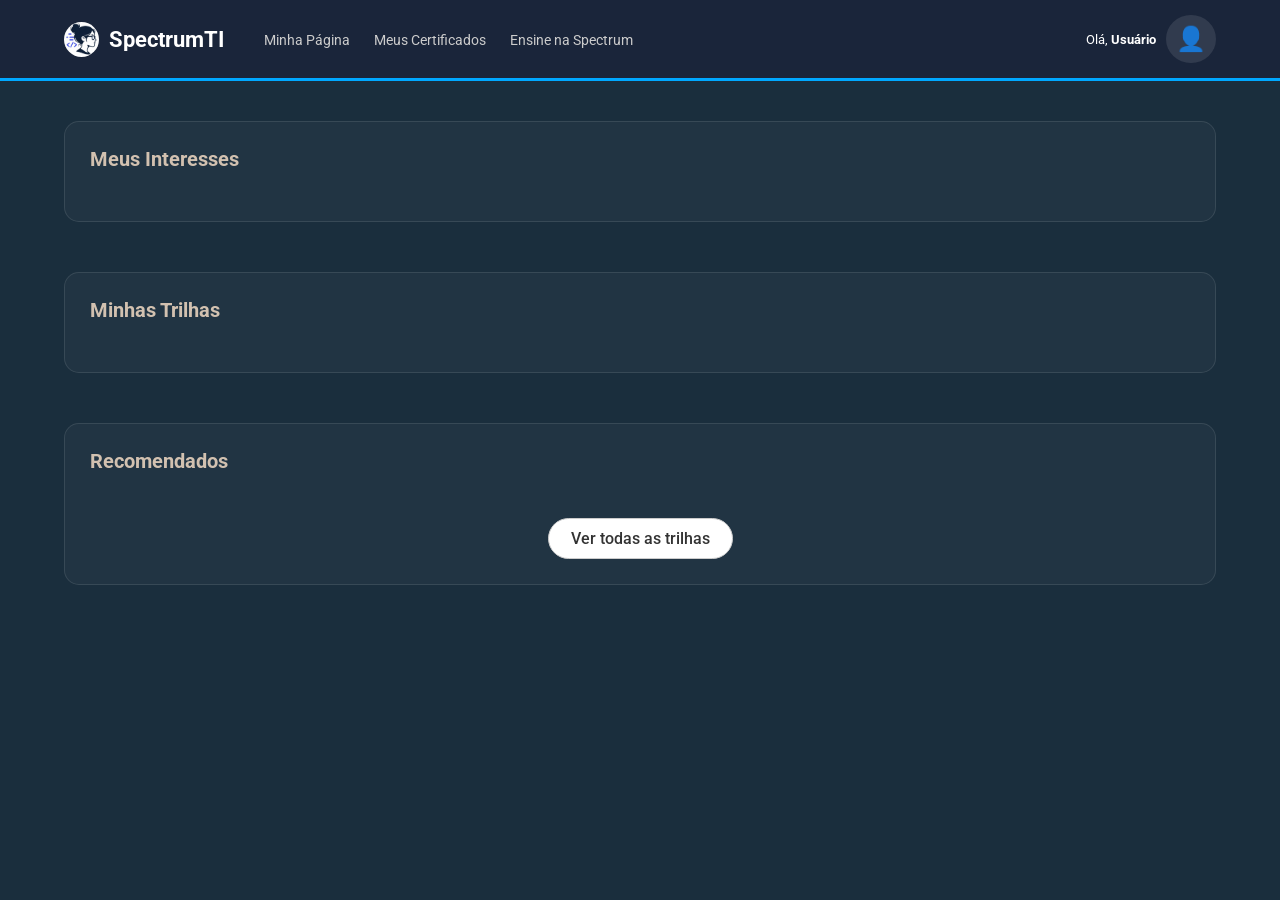
==== html/aula.html @ 2f498c72 "Atualização do sistema" ====
<!DOCTYPE html>
<html lang="pt-br">

<head>
    <meta charset="UTF-8">
    <meta name="viewport" content="width=device-width, initial-scale=1.0">
    <title>School - Aula</title>
    <link rel="stylesheet" href="../css/aula.css">
    <link href="https://fonts.googleapis.com/css2?family=Roboto:wght@400;500;700;900&display=swap" rel="stylesheet">
</head>

<body>

    <header class="header">
        <div class="header-left">
            <div class="logo-container">
                <img src="../Imagens/logo.png" alt="Logo" class="logo">
                <span class="school-name">SpectrumTI</span>
            </div>
            <nav class="nav-menu">
                <a href="trilha_cursos.html">Minha Página</a>
                <a href="#">Meus Certificados</a>
                <a href="#">Ensine na Spectrum</a>
            </nav>
        </div>

        <div class="user-profile">
            <div class="user-info">
                <span>Olá,</span>
                <strong id="user-name">Usuário</strong>
            </div>
            <div id="user-icon" class="user-icon">👤</div>
            <div id="user-dropdown" class="user-dropdown">
                <a href="perfil.html">Perfil</a>
                <a href="../backend/logout.php">Sair</a>
            </div>
        </div>
    </header>

    <main class="main-content">

        <section id="aula-container" class="aula-container">

            <div class="aula-topo">
                <span id="aula-trilha" class="aula-trilha">Trilha</span>
                <h1 id="aula-nome">Carregando aula...</h1>
                <p id="aula-descricao"></p>
            </div>

            <div class="aula-tabs">
                <button id="btn-video" class="tab-btn active" type="button" onclick="mostrarVideo()">Vídeo</button>
                <button id="btn-texto" class="tab-btn" type="button" onclick="mostrarTexto()">Texto da aula</button>
            </div>

            <section id="area-video" class="conteudo-aula active">
                <div class="video-wrapper">
                    <iframe id="aula-video" src="" title="Vídeo da aula" allowfullscreen></iframe>
                </div>
            </section>

            <section id="area-texto" class="conteudo-aula">
                <article id="aula-texto" class="aula-texto"></article>
            </section>

            <div class="aula-actions">
                <button id="btn-voltar" class="btn-secundario" type="button">Voltar para trilha</button>
                <button id="btn-concluir" class="btn-concluir" type="button" onclick="concluirAula()">Concluir</button>
            </div>

        </section>

        <section id="certificado-container" class="certificado-container" style="display:none;">
            <div class="certificado-card">
                <span class="certificado-label">Trilha concluída</span>
                <h1>Parabéns!</h1>
                <p id="certificado-mensagem">
                    Você concluiu todos os cursos ativos desta trilha.
                </p>

                <div class="certificado-actions">
                    <button id="btn-voltar-certificado" class="btn-secundario" type="button">Voltar para trilha</button>
                    <a id="btn-acessar-certificado" class="btn-concluir" href="#">Acessar certificado</a>
                </div>
            </div>
        </section>

    </main>

    <script src="../js/aula.js"></script>

</body>

</html>
---- css/aula.css ----
* {
    margin: 0;
    padding: 0;
    box-sizing: border-box;
}

body {
    font-family: 'Roboto', sans-serif;
    background-color: #234c6a;
    color: white;
}

.header {
    background-color: #1a253a;
    padding: 15px 5%;
    display: flex;
    justify-content: space-between;
    align-items: center;
    border-bottom: 3px solid #00a8ff;
    color: white;
}

.header-left {
    display: flex;
    align-items: center;
    gap: 40px;
}

.logo-container {
    display: flex;
    align-items: center;
    gap: 10px;
}

.logo {
    width: 35px;
    height: 35px;
    background: white;
    border-radius: 50%;
}

.school-name {
    font-size: 22px;
    font-weight: bold;
}

.nav-menu a {
    color: #ccc;
    text-decoration: none;
    margin-right: 20px;
    font-size: 14px;
    transition: 0.3s;
}

.nav-menu a:hover {
    color: white;
}

.user-profile {
    display: flex;
    align-items: center;
    gap: 10px;
    position: relative;
}

.user-info {
    text-align: right;
    font-size: 13px;
}

.user-icon {
    font-size: 24px;
    background: rgba(255, 255, 255, 0.1);
    padding: 10px;
    border-radius: 50%;
    cursor: pointer;
}

.user-dropdown {
    position: absolute;
    top: 100%;
    right: 0;
    background: white;
    border: 1px solid #ccc;
    border-radius: 4px;
    box-shadow: 0 2px 5px rgba(0, 0, 0, 0.2);
    min-width: 120px;
    display: none;
    z-index: 1000;
}

.user-dropdown a {
    display: block;
    padding: 10px;
    text-decoration: none;
    color: #333;
    border-bottom: 1px solid #eee;
}

.user-dropdown a:hover {
    background: #f5f5f5;
}

.main-content {
    padding: 45px 10%;
}

.aula-container {
    width: 100%;
}

.aula-topo {
    margin-bottom: 32px;
}

.aula-trilha {
    display: inline-block;
    color: #00b0ff;
    font-weight: 900;
    font-size: 15px;
    margin-bottom: 12px;
}

.aula-topo h1 {
    font-size: 42px;
    font-weight: 900;
    margin-bottom: 18px;
    color: #fff;
}

.aula-topo p {
    font-size: 18px;
    line-height: 1.5;
    color: #d7d7d7;
    max-width: 950px;
}

.aula-tabs {
    display: flex;
    gap: 12px;
    margin-bottom: 26px;
}

.tab-btn {
    border: 1px solid #00bfff;
    background: transparent;
    color: #00bfff;
    padding: 12px 24px;
    border-radius: 50px;
    font-size: 15px;
    font-weight: 900;
    cursor: pointer;
    transition: 0.3s;
}

.tab-btn.active,
.tab-btn:hover {
    background: #00bfff;
    color: #000;
}

.conteudo-aula {
    display: none;
}

.conteudo-aula.active {
    display: block;
}

.video-wrapper {
    width: 100%;
    aspect-ratio: 16 / 9;
    background: #111827;
    border-radius: 22px;
    overflow: hidden;
}

.video-wrapper iframe {
    width: 100%;
    height: 100%;
    border: none;
}

.aula-texto {
    background: #f8fafc;
    color: #111827;
    padding: 40px;
    border-radius: 22px;
    line-height: 1.75;
    font-size: 17px;
    min-height: 350px;
}

.aula-texto h1,
.aula-texto h2,
.aula-texto h3 {
    color: #1428a0;
    margin: 22px 0 14px;
}

.aula-texto p {
    margin-bottom: 16px;
}

.aula-texto ul,
.aula-texto ol {
    margin-left: 24px;
    margin-bottom: 18px;
}

.aula-texto strong,
.aula-texto b {
    color: #000;
}

.aula-actions {
    display: flex;
    justify-content: space-between;
    gap: 18px;
    margin-top: 32px;
}

.btn-secundario,
.btn-concluir {
    border: none;
    border-radius: 50px;
    padding: 15px 28px;
    font-size: 15px;
    font-weight: 900;
    cursor: pointer;
    text-decoration: none;
    text-align: center;
    transition: 0.3s;
}

.btn-secundario {
    background: transparent;
    color: #fff;
    border: 1px solid #d2c1b6;
}

.btn-secundario:hover {
    background: rgba(210, 193, 182, 0.18);
}

.btn-concluir {
    background: #00e676;
    color: #06120b;
}

.btn-concluir:hover {
    background: #00c853;
    transform: translateY(-2px);
}

.certificado-container {
    min-height: 520px;
    display: flex;
    align-items: center;
    justify-content: center;
}

.certificado-card {
    width: 100%;
    max-width: 780px;
    background: #d2c1b6;
    color: #111;
    border-radius: 28px;
    padding: 50px;
    text-align: center;
    box-shadow: 0 18px 45px rgba(0, 0, 0, 0.35);
}

.certificado-label {
    display: inline-block;
    background: #1428a0;
    color: #fff;
    padding: 8px 18px;
    border-radius: 50px;
    font-size: 14px;
    font-weight: 900;
    margin-bottom: 22px;
}

.certificado-card h1 {
    font-size: 46px;
    font-weight: 900;
    margin-bottom: 18px;
}

.certificado-card p {
    font-size: 20px;
    line-height: 1.45;
    margin-bottom: 32px;
}

.certificado-actions {
    display: flex;
    justify-content: center;
    gap: 18px;
}

.certificado-actions .btn-secundario {
    color: #111;
    border-color: #1428a0;
}

@media (max-width: 768px) {
    .header {
        padding: 15px 20px;
    }

    .header-left {
        gap: 15px;
    }

    .nav-menu {
        display: none;
    }

    .school-name {
        font-size: 18px;
    }

    .user-info {
        display: none;
    }

    .main-content {
        padding: 28px 18px;
    }

    .aula-topo h1 {
        font-size: 32px;
    }

    .aula-topo p {
        font-size: 16px;
    }

    .aula-tabs {
        flex-direction: column;
    }

    .tab-btn {
        width: 100%;
    }

    .aula-texto {
        padding: 24px;
        font-size: 16px;
    }

    .aula-actions,
    .certificado-actions {
        flex-direction: column;
    }

    .btn-secundario,
    .btn-concluir {
        width: 100%;
    }

    .certificado-card {
        padding: 34px 22px;
    }

    .certificado-card h1 {
        font-size: 36px;
    }

    .certificado-card p {
        font-size: 17px;
    }
}
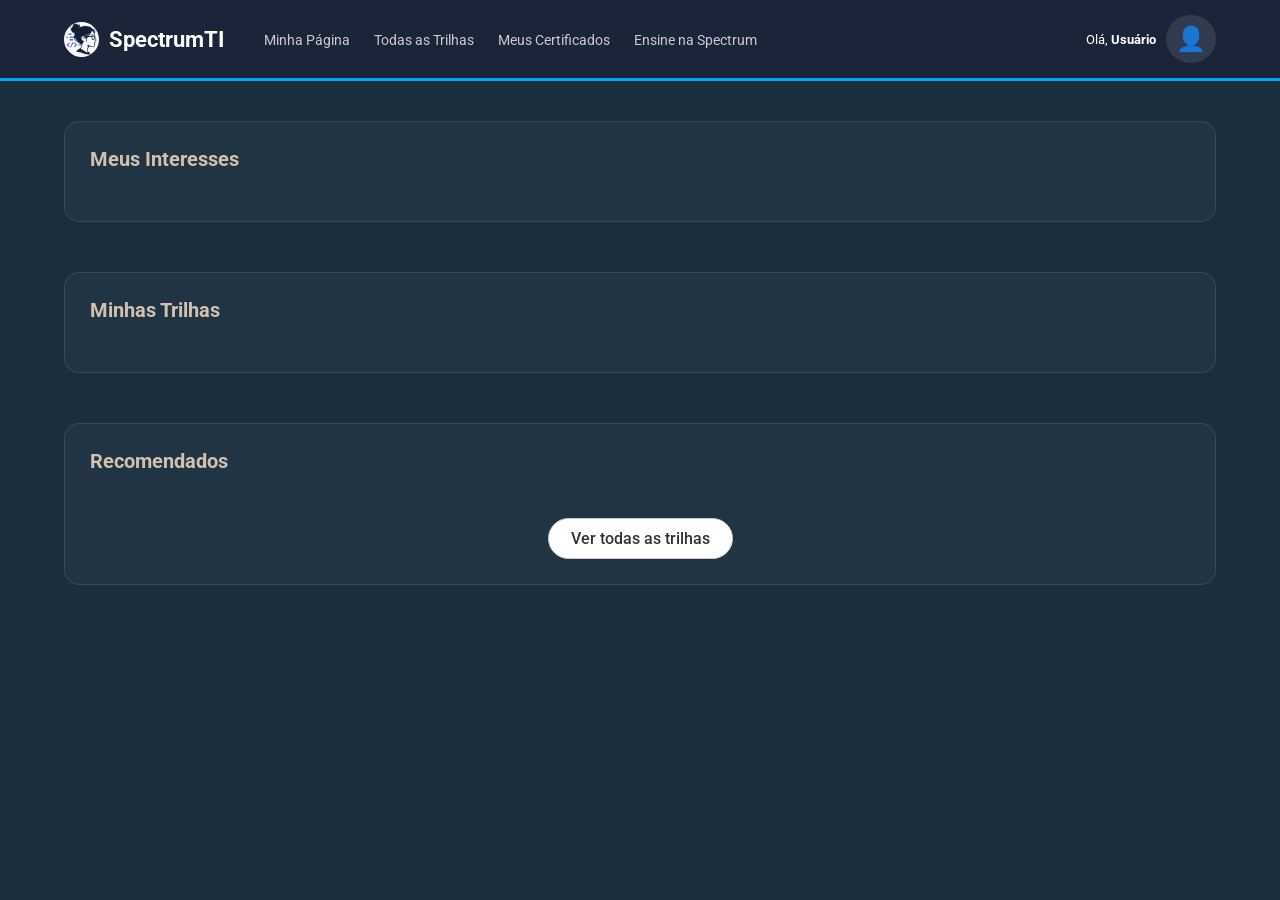
==== commit a8a67067: "ajuste da pagina de trilhas do professor" ====
--- a/html/aula.html
+++ b/html/aula.html
@@ -19,6 +19,7 @@
             </div>
             <nav class="nav-menu">
                 <a href="trilha_cursos.html">Minha Página</a>
+                <a href="todas_trilhas.html">Todas as Trilhas</a>
                 <a href="#">Meus Certificados</a>
                 <a href="#">Ensine na Spectrum</a>
             </nav>
